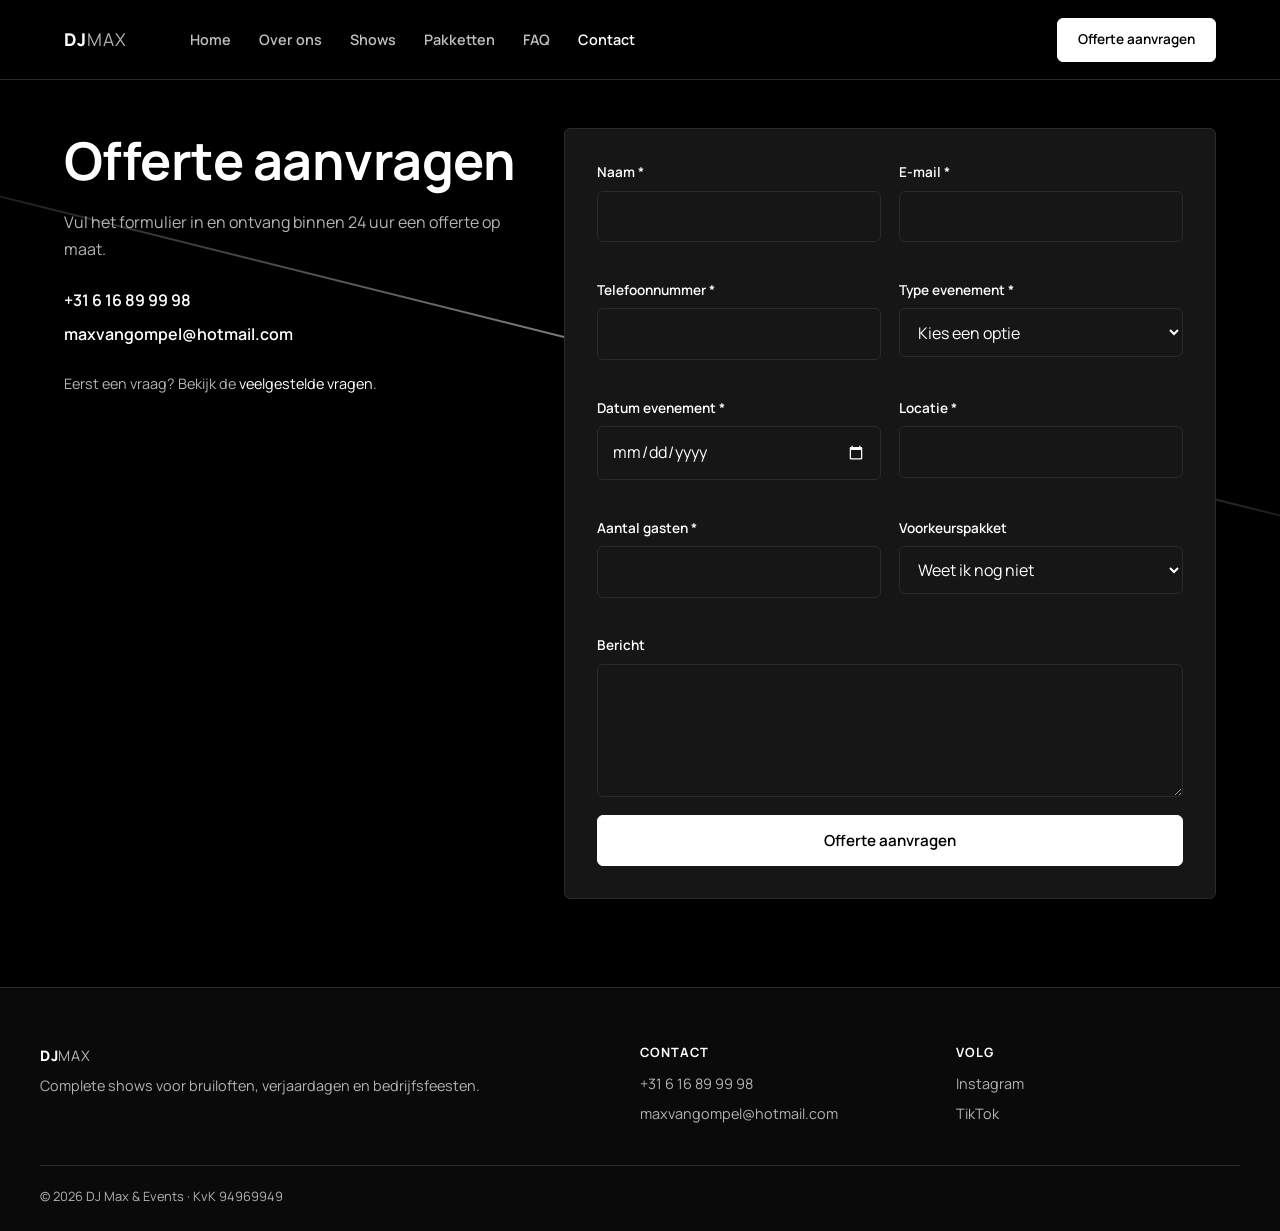
==== contact.html @ 589dbae0 "Concept Tom" ====
<!DOCTYPE html>
<html lang="nl">
<head>
<meta charset="UTF-8">
<meta name="viewport" content="width=device-width, initial-scale=1.0">
<title>Offerte aanvragen | DJ Max</title>
<meta name="description" content="Vraag vrijblijvend een offerte aan bij DJ Max. U ontvangt binnen 24 uur een reactie.">
<link rel="preconnect" href="https://fonts.googleapis.com">
<link rel="preconnect" href="https://fonts.gstatic.com" crossorigin>
<link href="https://fonts.googleapis.com/css2?family=Manrope:wght@400;600;700;800&display=swap" rel="stylesheet">
<link rel="stylesheet" href="style.css">
</head>
<body class="subpage">

<a class="skip-link" href="#main">Ga naar inhoud</a>

<header class="site-header" id="site-header">
  <nav class="navbar" aria-label="Hoofdnavigatie">
    <a href="index.html" class="logo">DJ<span>MAX</span></a>
    <ul class="nav-links" id="nav-links">
      <li><a href="index.html">Home</a></li>
      <li><a href="over-ons.html">Over ons</a></li>
      <li><a href="shows.html">Shows</a></li>
      <li><a href="pakketten.html">Pakketten</a></li>
      <li><a href="faq.html">FAQ</a></li>
      <li><a href="contact.html" aria-current="page">Contact</a></li>
    </ul>
    <a href="contact.html" class="btn btn-primary nav-cta">Offerte aanvragen</a>
    <button class="nav-toggle" id="nav-toggle" aria-label="Menu openen" aria-expanded="false" aria-controls="nav-links">
      <span></span><span></span><span></span>
    </button>
  </nav>
</header>

<main id="main">

  <section class="section page-head">
    <span class="light-beam light-beam--5" aria-hidden="true"></span>
    <div class="section-inner">
      <div class="contact-grid">
        <div class="contact-info">
          <h1>Offerte aanvragen</h1>
          <p>Vul het formulier in en ontvang binnen 24 uur een offerte op maat.</p>
          <ul class="contact-details">
            <li><a href="tel:+31616899998">+31 6 16 89 99 98</a></li>
            <li><a href="mailto:maxvangompel@hotmail.com">maxvangompel@hotmail.com</a></li>
          </ul>
          <p class="contact-faq">Eerst een vraag? Bekijk de <a href="faq.html">veelgestelde vragen</a>.</p>
        </div>

        <form class="contact-form" id="quote-form" novalidate>
          <input type="hidden" name="access_key" value="17d68966-aa03-43e6-9a31-572c03545fe9">
          <input type="hidden" name="subject" value="Nieuwe offerteaanvraag via de website">
          <input type="hidden" name="from_name" value="DJ Max website">
          <input type="checkbox" name="botcheck" class="botcheck-field" tabindex="-1" autocomplete="off">

          <div class="form-row">
            <div class="form-field">
              <label for="qf-name">Naam *</label>
              <input type="text" id="qf-name" name="name" required autocomplete="name">
              <span class="form-error" data-error-for="qf-name"></span>
            </div>
            <div class="form-field">
              <label for="qf-email">E-mail *</label>
              <input type="email" id="qf-email" name="email" required autocomplete="email">
              <span class="form-error" data-error-for="qf-email"></span>
            </div>
          </div>

          <div class="form-row">
            <div class="form-field">
              <label for="qf-phone">Telefoonnummer *</label>
              <input type="tel" id="qf-phone" name="phone" required autocomplete="tel">
              <span class="form-error" data-error-for="qf-phone"></span>
            </div>
            <div class="form-field">
              <label for="qf-event-type">Type evenement *</label>
              <select id="qf-event-type" name="eventType" required>
                <option value="" disabled selected>Kies een optie</option>
                <option value="bruiloft">Bruiloft</option>
                <option value="verjaardag">Verjaardag / privéfeest</option>
                <option value="bedrijfsevenement">Bedrijfsevenement</option>
                <option value="anders">Anders</option>
              </select>
              <span class="form-error" data-error-for="qf-event-type"></span>
            </div>
          </div>

          <div class="form-row">
            <div class="form-field">
              <label for="qf-date">Datum evenement *</label>
              <input type="date" id="qf-date" name="date" required>
              <span class="form-error" data-error-for="qf-date"></span>
            </div>
            <div class="form-field">
              <label for="qf-location">Locatie *</label>
              <input type="text" id="qf-location" name="location" required>
              <span class="form-error" data-error-for="qf-location"></span>
            </div>
          </div>

          <div class="form-row">
            <div class="form-field">
              <label for="qf-guests">Aantal gasten *</label>
              <input type="number" id="qf-guests" name="guests" min="1" required>
              <span class="form-error" data-error-for="qf-guests"></span>
            </div>
            <div class="form-field">
              <label for="qf-package">Voorkeurspakket</label>
              <select id="qf-package" name="package">
                <option value="weet-ik-nog-niet" selected>Weet ik nog niet</option>
                <option value="basis">Basis</option>
                <option value="standaard">Standaard</option>
                <option value="premium">Premium</option>
              </select>
            </div>
          </div>

          <div class="form-field">
            <label for="qf-message">Bericht</label>
            <textarea id="qf-message" name="message" rows="4"></textarea>
          </div>

          <button type="submit" class="btn btn-primary btn-block" id="quote-submit">Offerte aanvragen</button>

          <p class="form-confirmation" id="form-confirmation" role="status" hidden>
            Bedankt voor uw aanvraag! We nemen binnen 24 uur contact met u op.
          </p>
          <p class="form-confirmation form-confirmation--error" id="form-error-message" role="status" hidden>
            Er ging iets mis bij het verzenden. Probeer het opnieuw of mail rechtstreeks naar
            <a href="mailto:maxvangompel@hotmail.com">maxvangompel@hotmail.com</a>.
          </p>
        </form>
      </div>
    </div>
  </section>

</main>

<footer class="site-footer">
  <div class="footer-inner">
    <div class="footer-col">
      <p class="logo">DJ<span>MAX</span></p>
      <p>Complete shows voor bruiloften, verjaardagen en bedrijfsfeesten.</p>
    </div>
    <div class="footer-col">
      <h4>Contact</h4>
      <p><a href="tel:+31616899998">+31 6 16 89 99 98</a></p>
      <p><a href="mailto:maxvangompel@hotmail.com">maxvangompel@hotmail.com</a></p>
    </div>
    <div class="footer-col">
      <h4>Volg</h4>
      <p><a href="https://www.instagram.com/maxvangompel/" target="_blank" rel="noopener">Instagram</a></p>
      <p><a href="https://www.tiktok.com/@maxvgompel" target="_blank" rel="noopener">TikTok</a></p>
    </div>
  </div>
  <div class="footer-bottom">
    <p>&copy; 2026 DJ Max &amp; Events &middot; KvK 94969949</p>
  </div>
</footer>

<script src="script.js" defer></script>
</body>
</html>
---- style.css ----
:root {
  --black: #000000;
  --black-soft: #0a0a0a;
  --gray-card: #161616;
  --gray-border: #2a2a2a;
  --gray-text: #b3b3b3;
  --white: #ffffff;
  --radius: 6px;
  --max-width: 1200px;
  --font: "Manrope", system-ui, -apple-system, "Segoe UI", Roboto, sans-serif;
  --ease: cubic-bezier(0.4, 0, 0.2, 1);
}

* { box-sizing: border-box; margin: 0; padding: 0; }

html { scroll-behavior: smooth; scroll-padding-top: 5rem; }

body {
  font-family: var(--font);
  background: var(--black);
  color: var(--white);
  line-height: 1.7;
  -webkit-font-smoothing: antialiased;
}

a { color: inherit; text-decoration: none; }
ul, ol { list-style: none; }
img { max-width: 100%; display: block; }

h1, h2, h3, h4 { font-weight: 700; line-height: 1.25; letter-spacing: -0.01em; }
h1 { font-size: clamp(2rem, 4.5vw, 3.25rem); margin-bottom: 1rem; }
h2 { font-size: clamp(1.6rem, 3vw, 2.25rem); margin-bottom: 0.75rem; }
h3 { font-size: 1.15rem; font-weight: 600; margin-bottom: 0.5rem; }
p { color: var(--gray-text); }

.skip-link {
  position: absolute; left: -9999px; top: 0;
  background: var(--white); color: var(--black);
  padding: 0.75rem 1.25rem; z-index: 1000;
}
.skip-link:focus { left: 1rem; top: 1rem; }

.eyebrow {
  text-transform: uppercase;
  letter-spacing: 0.15em;
  font-size: 0.75rem;
  font-weight: 600;
  color: var(--white);
  margin-bottom: 0.75rem;
}

.center { text-align: center; }
.center.section-lead { margin-left: auto; margin-right: auto; }

/* Buttons */
.btn {
  display: inline-block;
  padding: 0.9rem 1.75rem;
  border-radius: var(--radius);
  font-size: 0.95rem;
  font-weight: 600;
  cursor: pointer;
  border: 1px solid var(--white);
  transition: background 0.2s var(--ease), color 0.2s var(--ease), opacity 0.2s var(--ease);
  text-align: center;
  font-family: inherit;
}
.btn-primary { background: var(--white); color: var(--black); }
.btn-primary:hover { opacity: 0.85; }
.btn-outline { background: transparent; color: var(--white); }
.btn-outline:hover { background: var(--white); color: var(--black); }
.btn-block { display: block; width: 100%; }
.btn[disabled] { opacity: 0.6; cursor: not-allowed; }

.link-arrow { font-size: 0.9rem; font-weight: 600; color: var(--white); }
.link-arrow:hover { text-decoration: underline; }

/* Header / Nav */
.site-header {
  position: fixed; top: 0; left: 0; right: 0; z-index: 200;
  background: transparent;
  border-bottom: 1px solid transparent;
  transition: background 0.3s var(--ease), border-color 0.3s var(--ease);
}
.site-header.scrolled {
  background: rgba(0, 0, 0, 0.94);
  border-bottom-color: var(--gray-border);
}

.navbar {
  max-width: var(--max-width);
  margin: 0 auto;
  display: flex;
  align-items: center;
  justify-content: space-between;
  padding: 1.1rem 1.5rem;
  gap: 1rem;
}

.logo { font-weight: 800; font-size: 1.1rem; letter-spacing: 0.05em; color: var(--white); }
.logo span { font-weight: 400; opacity: 0.7; }

.nav-links { display: flex; gap: 1.75rem; flex: 1; justify-content: flex-start; margin-left: 3rem; }
.nav-links a { font-size: 0.9rem; font-weight: 600; opacity: 0.75; }
.nav-links a:hover,
.nav-links a[aria-current="page"] { opacity: 1; }

.nav-cta { padding: 0.6rem 1.25rem; font-size: 0.85rem; white-space: nowrap; }

.nav-toggle {
  display: none;
  flex-direction: column;
  gap: 5px;
  background: none;
  border: none;
  cursor: pointer;
  padding: 0.5rem;
  position: relative;
  z-index: 2;
}
.nav-toggle span { width: 22px; height: 2px; background: var(--white); }

/* Diagonale lichtstrepen door het scherm (alleen opacity-animatie: soepel bij scrollen) */
.light-beam {
  position: absolute;
  left: -15%;
  width: 130%;
  height: 3px;
  z-index: -1;
  background: linear-gradient(90deg, transparent 0%, rgba(255, 255, 255, 0.55) 50%, transparent 100%);
  pointer-events: none;
  animation-name: beam-flicker;
  animation-timing-function: ease-in-out;
  animation-iteration-count: infinite;
}
.light-beam--1 { top: 30%; transform: rotate(4deg);  height: 1px; animation-duration: 16s; animation-delay: 0s; }
.light-beam--2 { top: 58%; transform: rotate(-16deg); height: 3px; animation-duration: 21s; animation-delay: -3.5s; }
.light-beam--3 { top: 27%; transform: rotate(9deg);  height: 2px; animation-duration: 14s; animation-delay: -6.2s; }
.light-beam--4 { top: 70%; transform: rotate(-6deg);  height: 4px; animation-duration: 24s; animation-delay: -0.8s; }
.light-beam--5 { top: 36%; transform: rotate(14deg); height: 2px; animation-duration: 13s; animation-delay: -10s; }
.light-beam--6 { top: 74%; transform: rotate(15deg);  height: 2px; animation-duration: 18s; animation-delay: -2.2s; }
.light-beam--7 { top: 78%; transform: rotate(5deg);   height: 3px; animation-duration: 12s; animation-delay: -5.8s; }
@keyframes beam-flicker {
  0%   { opacity: 0.5; }
  15%  { opacity: 1; }
  30%  { opacity: 0.55; }
  45%  { opacity: 0.9; }
  60%  { opacity: 0.5; }
  75%  { opacity: 1; }
  90%  { opacity: 0.6; }
  100% { opacity: 0.5; }
}

/* Hero */
.hero {
  position: relative;
  min-height: 100svh;
  display: flex;
  align-items: flex-end;
  padding: 7rem 0 4rem;
  overflow: hidden;
  background: #0a0a0a;
}
.hero-media {
  position: absolute;
  inset: 0;
  width: 100%;
  height: 100%;
  object-fit: cover;
}
.hero-overlay {
  position: absolute;
  inset: 0;
  background: linear-gradient(180deg, rgba(0,0,0,0.35) 0%, rgba(0,0,0,0.55) 55%, #000 100%);
}
.hero-content {
  position: relative;
  max-width: var(--max-width);
  margin: 0 auto;
  padding: 0 1.5rem;
  width: 100%;
}
.hero h1 { max-width: 720px; }
.hero-sub { max-width: 520px; font-size: 1.1rem; color: #ddd; margin-bottom: 2rem; }
.hero-actions { display: flex; gap: 1rem; flex-wrap: wrap; }

/* Sections */
.section { position: relative; padding: 5.5rem 0; }
main { overflow-x: hidden; overflow-x: clip; }
.section-tight { padding: 3.5rem 0; }
.section-alt { background: var(--black-soft); isolation: isolate; }
.section-inner { position: relative; max-width: var(--max-width); margin: 0 auto; padding: 0 1.5rem; }
.section-inner--narrow { max-width: 800px; }
.section-lead { max-width: 600px; margin-bottom: 2.5rem; }
.page-head { padding-top: 8rem; }

/* Reviews */
.reviews-marquee {
  margin-top: 2rem;
  overflow: hidden;
  -webkit-mask-image: linear-gradient(90deg, transparent, #000 6%, #000 94%, transparent);
  mask-image: linear-gradient(90deg, transparent, #000 6%, #000 94%, transparent);
}
.review-track {
  display: flex;
  width: max-content;
  gap: 1.25rem;
  animation: marquee 80s linear infinite;
}
@keyframes marquee {
  from { transform: translate3d(0, 0, 0); }
  to { transform: translate3d(-50%, 0, 0); }
}
.review-card {
  flex: 0 0 320px;
  background: var(--gray-card);
  border: 1px solid var(--gray-border);
  border-radius: var(--radius);
  padding: 1.5rem;
  display: flex;
  flex-direction: column;
}
.review-stars { font-size: 0.85rem; letter-spacing: 0.15em; margin-bottom: 0.6rem; }
.review-card p { font-size: 0.93rem; color: var(--white); margin-bottom: 1rem; }
.review-card footer { margin-top: auto; font-size: 0.82rem; color: var(--gray-text); }
.reviews-link { margin-top: 1.75rem; }

@media (prefers-reduced-motion: reduce) {
  .review-track { animation: none; }
  .reviews-marquee { overflow-x: auto; -webkit-mask-image: none; mask-image: none; padding: 0 1.5rem; }
  .light-beam { animation: none; }
  html { scroll-behavior: auto; }
}

/* Packages */
.packages {
  display: grid;
  grid-template-columns: repeat(auto-fit, minmax(260px, 1fr));
  gap: 1.5rem;
}
.package-card {
  position: relative;
  background: var(--black);
  border: 1px solid var(--gray-border);
  border-radius: var(--radius);
  padding: 2rem 1.75rem;
  display: flex;
  flex-direction: column;
}
.package-featured { border-color: var(--white); background: var(--gray-card); }
.package-badge {
  position: absolute; top: -0.8rem; left: 1.75rem;
  background: var(--white); color: var(--black);
  font-size: 0.7rem; font-weight: 700; text-transform: uppercase; letter-spacing: 0.08em;
  padding: 0.3rem 0.7rem; border-radius: 3px;
}
.package-card h3 { margin-bottom: 0.1rem; }
.package-guests { font-size: 0.85rem; margin-bottom: 1rem; }
.package-price { font-size: 1.6rem; font-weight: 800; color: var(--white); margin-bottom: 1.25rem; }
.package-features { margin-bottom: 1.75rem; flex: 1; }
.package-features li {
  padding: 0.4rem 0;
  border-bottom: 1px solid var(--gray-border);
  font-size: 0.9rem;
  color: var(--gray-text);
}
.package-features li:last-child { border-bottom: none; }
.packages-note { margin-top: 2rem; text-align: center; font-size: 0.85rem; }

/* Instagram */
.ig-panel {
  max-width: 980px;
  margin: 0 auto;
  display: grid;
  grid-template-columns: 1fr 1.15fr;
  gap: 2.5rem;
  align-items: center;
  padding: 2.5rem;
  background: linear-gradient(180deg, #181818 0%, #0e0e0e 100%);
  border: 1px solid var(--gray-border);
  border-radius: 16px;
  box-shadow: 0 30px 60px rgba(0, 0, 0, 0.6);
}
.ig-profile { display: flex; align-items: center; gap: 0.9rem; margin-bottom: 1.5rem; }
.ig-avatar {
  width: 56px; height: 56px; border-radius: 50%; object-fit: cover; flex-shrink: 0;
  padding: 2px;
  background: linear-gradient(45deg, #f9ce34, #ee2a7b, #6228d7);
  border: 2px solid #181818;
  box-sizing: content-box;
}
.ig-handle { color: var(--white); font-weight: 700; line-height: 1.3; }
.ig-bio { font-size: 0.85rem; line-height: 1.4; }
.ig-intro h2 { font-size: clamp(1.5rem, 2.6vw, 2rem); }
.ig-intro > p { margin-bottom: 1.75rem; }
.ig-follow { display: inline-flex; align-items: center; gap: 0.6rem; }
.ig-follow svg {
  width: 20px; height: 20px;
  fill: none; stroke: currentColor; stroke-width: 1.8; stroke-linecap: round; stroke-linejoin: round;
}
.ig-grid { display: grid; grid-template-columns: repeat(3, 1fr); gap: 6px; }
.ig-grid a { display: block; border-radius: 6px; overflow: hidden; }
.ig-grid img { width: 100%; aspect-ratio: 1; object-fit: cover; }

@media (max-width: 768px) {
  .ig-panel { grid-template-columns: 1fr; padding: 1.75rem 1.25rem; gap: 1.75rem; }
}

/* CTA */
.cta-band { padding-top: 3rem; }
.cta-band .section-lead { margin-bottom: 1.75rem; }

/* Shows: intro met sfeervideo */
.show-feature {
  display: grid;
  grid-template-columns: 1.2fr 0.8fr;
  gap: 3.5rem;
  align-items: center;
}
.show-feature-text h1 { max-width: 560px; }
.show-feature-text > p:not(.eyebrow) { max-width: 520px; margin-bottom: 2rem; }
.show-video {
  position: relative;
  display: block;
  width: 100%;
  max-width: 360px;
  justify-self: center;
  aspect-ratio: 9 / 16;
  padding: 0;
  border: 1px solid var(--gray-border);
  border-radius: 16px;
  overflow: hidden;
  background: #111;
  cursor: pointer;
  box-shadow: 0 30px 60px rgba(0, 0, 0, 0.6);
}
.show-video img,
.show-video video { width: 100%; height: 100%; object-fit: cover; }
.show-video::after {
  content: "";
  position: absolute; inset: 0;
  background: linear-gradient(180deg, transparent 55%, rgba(0, 0, 0, 0.7) 100%);
  pointer-events: none;
}
.show-video.is-playing::after,
.show-video.is-playing .show-video-play,
.show-video.is-playing .show-video-label { display: none; }
.show-video-play {
  position: absolute; top: 50%; left: 50%; transform: translate(-50%, -50%);
  width: 72px; height: 72px; border-radius: 50%;
  display: flex; align-items: center; justify-content: center;
  background: var(--white);
  z-index: 1;
}
.show-video-play svg { width: 30px; height: 30px; fill: var(--black); margin-left: 4px; }
.show-video-label {
  position: absolute; left: 1.25rem; bottom: 1.1rem; z-index: 1;
  font-size: 0.85rem; font-weight: 600; color: var(--white);
}

/* Shows: polaroids */
.polaroid {
  display: block;
  margin: 0;
  background: #f3f1ea;
  padding: 12px 12px 0;
  border: none;
  border-radius: 3px;
  box-shadow: 0 20px 40px rgba(0, 0, 0, 0.55);
}
.polaroid img { width: 100%; aspect-ratio: 1; object-fit: cover; border-radius: 1px; }
.polaroid figcaption,
.polaroid-caption {
  display: block;
  padding: 0.7rem 0.25rem 0.9rem;
  font-family: "Caveat", "Segoe Print", cursive;
  font-size: 1.45rem;
  font-weight: 600;
  line-height: 1.1;
  color: #2a2a2a;
  text-align: center;
}
.polaroid--left { transform: rotate(-3deg); }
.polaroid--right { transform: rotate(2.5deg); }

/* Shows: gelegenheden */
.occasion-row {
  display: grid;
  grid-template-columns: 0.8fr 1.2fr;
  gap: 4.5rem;
  align-items: center;
  max-width: 980px;
  margin: 0 auto 5rem;
}
.occasion-row:last-child { margin-bottom: 0; }
.occasion-row--flip { grid-template-columns: 1.2fr 0.8fr; }
.occasion-row--flip .polaroid { order: 2; }
.occasion-row .polaroid { max-width: 360px; width: 100%; justify-self: center; }
.occasion-row-body h2 { margin-bottom: 0.4rem; }
.occasion-row-body > p { margin-bottom: 1.75rem; }

.big-quote { margin: 0 0 1.5rem; }
.big-quote-stars { display: block; font-size: 0.85rem; letter-spacing: 0.15em; margin-bottom: 0.5rem; }
.big-quote p {
  font-size: clamp(1.05rem, 1.7vw, 1.2rem);
  font-weight: 600;
  line-height: 1.5;
  color: var(--white);
  margin-bottom: 0.6rem;
}
.big-quote footer { font-size: 0.9rem; color: var(--gray-text); }
.big-quote footer::before { content: "\2014  "; }

/* Shows: polaroidmuur */
.polaroid-wall {
  display: grid;
  grid-template-columns: repeat(3, 1fr);
  gap: 3rem 2.5rem;
  max-width: 900px;
  margin: 3rem auto 0;
}
.polaroid-wall .gallery-item.polaroid { cursor: zoom-in; overflow: visible; background: #f3f1ea; padding: 12px 12px 0; border-radius: 3px; }
.polaroid-wall + .reviews-link { margin-top: 3.5rem; }
.polaroid-wall .polaroid img { height: auto; }
.polaroid-wall .gallery-item.polaroid { align-self: start; }
.polaroid-wall .polaroid:nth-child(1) { transform: rotate(-3deg); }
.polaroid-wall .polaroid:nth-child(2) { transform: rotate(2deg) translateY(1rem); }
.polaroid-wall .polaroid:nth-child(3) { transform: rotate(-1.5deg); }
.polaroid-wall .polaroid:nth-child(4) { transform: rotate(2.5deg); }
.polaroid-wall .polaroid:nth-child(5) { transform: rotate(-2deg) translateY(1rem); }
.polaroid-wall .polaroid:nth-child(6) { transform: rotate(1.5deg); }

@media (max-width: 900px) {
  .occasion-row,
  .occasion-row--flip { grid-template-columns: 1fr; gap: 2.5rem; margin-bottom: 4rem; }
  .occasion-row--flip .polaroid { order: 0; }
  .occasion-row .polaroid { max-width: 300px; }
}
@media (max-width: 768px) {
  .polaroid-wall { grid-template-columns: repeat(2, 1fr); gap: 2rem 1.25rem; }
  .polaroid figcaption, .polaroid-caption { font-size: 1.2rem; }
}

/* Gallery */
.gallery {
  display: grid;
  grid-template-columns: repeat(3, 1fr);
  gap: 0.75rem;
  margin-top: 2rem;
}
.gallery-item {
  position: relative;
  border: none;
  padding: 0;
  background: var(--gray-card);
  border-radius: var(--radius);
  overflow: hidden;
  cursor: zoom-in;
}
.gallery-item img { width: 100%; height: 100%; aspect-ratio: 1; object-fit: cover; }
.gallery--mosaic .gallery-item--big { grid-column: span 2; grid-row: span 2; }

/* Lightbox */
.lightbox {
  position: fixed; inset: 0; z-index: 999;
  background: rgba(0, 0, 0, 0.95);
  display: flex; flex-direction: column; align-items: center; justify-content: center;
  gap: 1rem; padding: 2rem;
}
.lightbox[hidden] { display: none; }
.lightbox-media { max-width: 92vw; max-height: 80vh; display: flex; }
.lightbox-media img,
.lightbox-media video { max-width: 92vw; max-height: 80vh; object-fit: contain; border-radius: var(--radius); }
.lightbox-caption { color: var(--white); font-size: 0.9rem; }
.lightbox-close {
  position: absolute; top: 1.5rem; right: 1.5rem;
  background: none; border: 1px solid var(--white); color: var(--white);
  width: 40px; height: 40px; border-radius: 50%; font-size: 1.25rem; cursor: pointer;
}

/* Pakketten-pagina */
.package-photo {
  width: calc(100% + 3.5rem);
  max-width: none;
  margin: -2rem -1.75rem 1.5rem;
  aspect-ratio: 8 / 5;
  object-fit: cover;
  border-radius: var(--radius) var(--radius) 0 0;
}
.package-desc { font-size: 0.9rem; margin-bottom: 0.25rem; }
.package-info { display: grid; grid-template-columns: 1fr 1fr; gap: 3rem; }
.package-info h2 { font-size: 1.5rem; }
.package-info p { margin-bottom: 1rem; }
.package-info-faq { margin-top: 1rem; font-size: 0.9rem; }
.package-info-faq a { color: var(--white); text-decoration: underline; }

/* Prijsoverzicht op home */
.package-panel {
  max-width: 980px;
  margin: 0 auto;
  padding: 3.5rem 2.5rem 3rem;
  background: linear-gradient(180deg, #181818 0%, #0e0e0e 100%);
  border: 1px solid var(--gray-border);
  border-radius: 16px;
  box-shadow: 0 30px 60px rgba(0, 0, 0, 0.6);
}
.package-panel .price-strip a.is-featured { background: #222; }
.package-panel .price-strip { margin-bottom: 1.75rem; }
.panel-usp {
  display: flex;
  flex-wrap: wrap;
  justify-content: center;
  gap: 0.75rem 2rem;
  margin-bottom: 2rem;
  font-size: 0.9rem;
  color: var(--gray-text);
}
.panel-usp li { display: flex; align-items: center; gap: 0.5rem; }
.panel-usp svg {
  width: 18px; height: 18px; flex-shrink: 0;
  fill: none; stroke: var(--white); stroke-width: 1.6; stroke-linecap: round; stroke-linejoin: round;
}

/* Home: compactere opbouw */
.home .hero { padding-bottom: 3rem; }
.home .section { padding: 3rem 0; }
.home .section-tight { padding: 2.5rem 0; }
.home .section-lead { margin-bottom: 1.75rem; }
.home .reviews-marquee { margin-top: 1.5rem; }
.home .reviews-link { margin-top: 1.25rem; }
.home .package-panel { padding: 2.75rem 2.5rem 2.5rem; }
.home .cta-band { padding-top: 2rem; }
@media (max-width: 768px) {
  .home .package-panel { padding: 2.25rem 1.25rem 2rem; }
}
@media (max-width: 768px) {
  .package-panel { padding: 2.5rem 1.25rem 2rem; }
}
.price-strip {
  display: grid;
  grid-template-columns: repeat(3, 1fr);
  gap: 1rem;
  max-width: 820px;
  margin: 0 auto 2rem;
}
.price-strip a {
  background: var(--black);
  display: flex;
  flex-direction: column;
  align-items: center;
  padding: 1.5rem 1rem;
  border: 1px solid var(--gray-border);
  border-radius: var(--radius);
  text-align: center;
}
.price-strip a.is-featured { border-color: var(--white); background: var(--gray-card); }
.price-strip span { font-size: 0.85rem; font-weight: 600; text-transform: uppercase; letter-spacing: 0.1em; color: var(--gray-text); }
.price-strip strong { font-size: 1.5rem; font-weight: 800; margin: 0.25rem 0; }
.price-strip small { font-size: 0.85rem; color: var(--gray-text); }

@media (max-width: 768px) {
  .price-strip { grid-template-columns: 1fr; }
  .package-info { grid-template-columns: 1fr; gap: 2rem; }
}

/* Over ons */
.about-grid { display: grid; grid-template-columns: 1fr 1.1fr; gap: 3.5rem; align-items: center; }
.about-photo { width: 100%; aspect-ratio: 4 / 5; object-fit: cover; border-radius: var(--radius); }
.about-lead { font-size: 1.15rem; color: var(--white); margin-bottom: 1.25rem; }
.about-text > p:not(.about-lead) { margin-bottom: 1rem; }
.about-text .hero-actions { margin-top: 2rem; }

.steps {
  display: grid;
  grid-template-columns: repeat(auto-fit, minmax(210px, 1fr));
  gap: 2rem;
  margin-top: 2.5rem;
}
.steps li { border-top: 1px solid var(--gray-border); padding-top: 1.25rem; }
.step-number { display: block; font-size: 0.8rem; font-weight: 700; opacity: 0.6; margin-bottom: 0.6rem; }

.about-quote p { font-size: clamp(1.2rem, 2.4vw, 1.6rem); font-weight: 600; color: var(--white); line-height: 1.45; margin-bottom: 1rem; }
.about-quote footer { font-size: 0.9rem; color: var(--gray-text); }

@media (max-width: 900px) {
  .about-grid { grid-template-columns: 1fr; gap: 2rem; }
  .about-photo { aspect-ratio: 4 / 3; }
}

/* FAQ */
.faq-group { font-size: 1.1rem; margin: 2.5rem 0 0.25rem; color: var(--gray-text); text-transform: uppercase; letter-spacing: 0.1em; }
.accordion { border-top: 1px solid var(--gray-border); }
.accordion-item { border-bottom: 1px solid var(--gray-border); }
.accordion-item summary {
  list-style: none;
  cursor: pointer;
  padding: 1.1rem 2rem 1.1rem 0;
  font-weight: 600;
  position: relative;
}
.accordion-item summary::-webkit-details-marker { display: none; }
.accordion-item summary::after {
  content: "+";
  position: absolute; right: 0; top: 50%; transform: translateY(-50%);
  font-size: 1.4rem; font-weight: 400; line-height: 1;
}
.accordion-item[open] summary::after { content: "\2212"; }
.accordion-item p { padding-bottom: 1.25rem; }

.faq-contact {
  margin-top: 3.5rem;
  padding: 2rem;
  background: var(--gray-card);
  border: 1px solid var(--gray-border);
  border-radius: var(--radius);
  text-align: center;
}
.faq-contact p { margin-bottom: 1.5rem; }
.faq-contact .hero-actions { justify-content: center; }

/* Contact */
.contact-grid { display: grid; grid-template-columns: 0.9fr 1.3fr; gap: 3rem; }
.contact-details { margin: 1.5rem 0; }
.contact-details li { margin-bottom: 0.4rem; }
.contact-details a { color: var(--white); font-weight: 600; }
.contact-details a:hover,
.contact-faq a:hover { text-decoration: underline; }
.contact-faq { font-size: 0.9rem; }
.contact-faq a { color: var(--white); }

.contact-form {
  background: var(--gray-card);
  border: 1px solid var(--gray-border);
  border-radius: var(--radius);
  padding: 2rem;
  display: flex;
  flex-direction: column;
  gap: 1.1rem;
}
.form-row { display: grid; grid-template-columns: 1fr 1fr; gap: 1.1rem; }
.form-field { display: flex; flex-direction: column; gap: 0.4rem; }
.form-field label { font-size: 0.85rem; font-weight: 600; color: var(--white); }
.form-field input,
.form-field select,
.form-field textarea {
  background: transparent;
  border: 1px solid var(--gray-border);
  border-radius: var(--radius);
  padding: 0.7rem 0.9rem;
  color: var(--white);
  font: inherit;
  color-scheme: dark;
}
.form-field input:focus,
.form-field select:focus,
.form-field textarea:focus { outline: none; border-color: var(--white); }
.form-field select option { background: var(--black); color: var(--white); }
.form-error { font-size: 0.8rem; color: #ff6b6b; min-height: 1em; }
.form-field.invalid input,
.form-field.invalid select,
.form-field.invalid textarea { border-color: #ff6b6b; }

.form-confirmation {
  background: rgba(255, 255, 255, 0.08);
  border: 1px solid var(--white);
  border-radius: var(--radius);
  padding: 1rem;
  font-size: 0.9rem;
  color: var(--white);
  text-align: center;
}
.form-confirmation--error { background: rgba(255, 107, 107, 0.1); border-color: #ff6b6b; }
.form-confirmation--error a { color: #ff6b6b; text-decoration: underline; }

.botcheck-field { position: absolute; left: -9999px; opacity: 0; pointer-events: none; }

/* Footer */
.site-footer {
  background: var(--black-soft);
  border-top: 1px solid var(--gray-border);
  padding: 3.5rem 1.5rem 1.5rem;
}
.footer-inner {
  max-width: var(--max-width);
  margin: 0 auto;
  display: grid;
  grid-template-columns: 2fr 1fr 1fr;
  gap: 2rem;
  padding-bottom: 2rem;
}
.footer-col h4 { font-size: 0.8rem; text-transform: uppercase; letter-spacing: 0.08em; margin-bottom: 0.75rem; }
.footer-col p { font-size: 0.9rem; margin-bottom: 0.35rem; }
.footer-col a:hover { color: var(--white); }
.footer-bottom {
  max-width: var(--max-width);
  margin: 0 auto;
  border-top: 1px solid var(--gray-border);
  padding-top: 1.25rem;
}
.footer-bottom p { font-size: 0.8rem; }

/* Responsive */
@media (max-width: 900px) {
  .contact-grid { grid-template-columns: 1fr; }
}

@media (max-width: 768px) {
  .nav-links {
    margin-left: 0;
    position: fixed; top: 0; right: 0;
    height: 100vh; width: min(300px, 80vw);
    background: var(--black-soft);
    border-left: 1px solid var(--gray-border);
    flex-direction: column; justify-content: center; align-items: center;
    gap: 2rem;
    transform: translateX(100%);
    transition: transform 0.3s var(--ease);
  }
  .nav-links.open { transform: translateX(0); }
  .nav-links a { font-size: 1.1rem; }
  .nav-cta { display: none; }
  .nav-toggle { display: flex; }

  .section { padding: 4rem 0; }
  .section-tight { padding: 3rem 0; }
  .page-head { padding-top: 6.5rem; }
  .hero { padding-bottom: 3rem; }
  .review-card { flex-basis: 280px; }
  .form-row { grid-template-columns: 1fr; }
  .gallery { grid-template-columns: repeat(2, 1fr); }
  .footer-inner { grid-template-columns: 1fr 1fr; }
  .footer-inner .footer-col:first-child { grid-column: 1 / -1; }
  .ig-follow { padding: 0.5rem 0.9rem; }
}

/* Middelste pakket iets groter en prominenter (alleen naast elkaar) */
@media (min-width: 900px) {
  .packages { align-items: center; padding: 1rem 0; }
  .package-featured {
    transform: scale(1.06);
    z-index: 1;
    box-shadow: 0 24px 60px rgba(0, 0, 0, 0.7), 0 0 0 1px var(--white);
  }
}
@media (min-width: 769px) {
  .price-strip { align-items: center; gap: 1.75rem; }
  .price-strip a.is-featured {
    transform: scale(1.1);
    position: relative;
    z-index: 1;
    padding: 1.75rem 1rem;
    box-shadow: 0 18px 40px rgba(0, 0, 0, 0.6);
  }
  .price-strip a.is-featured strong { font-size: 1.75rem; }
}

/* Laatste Instagram-foto: "+9" */
.ig-more-tile { position: relative; }
.ig-more-overlay {
  position: absolute;
  inset: 0;
  display: flex;
  align-items: center;
  justify-content: center;
  background: rgba(0, 0, 0, 0.62);
  color: var(--white);
  font-size: 2.25rem;
  font-weight: 700;
  letter-spacing: -0.03em;
  line-height: 1;
}

.ig-link { display: block; margin-top: 1.1rem; font-size: 0.9rem; font-weight: 600; color: var(--gray-text); }
.ig-link:hover { color: var(--white); }

/* Shows: mobiel */
@media (max-width: 900px) {
  .show-feature { grid-template-columns: 1fr; gap: 2.5rem; }
  .show-video { max-width: 320px; }
}
@media (max-width: 768px) {
  .gallery--mosaic { grid-template-columns: repeat(2, 1fr); }
}
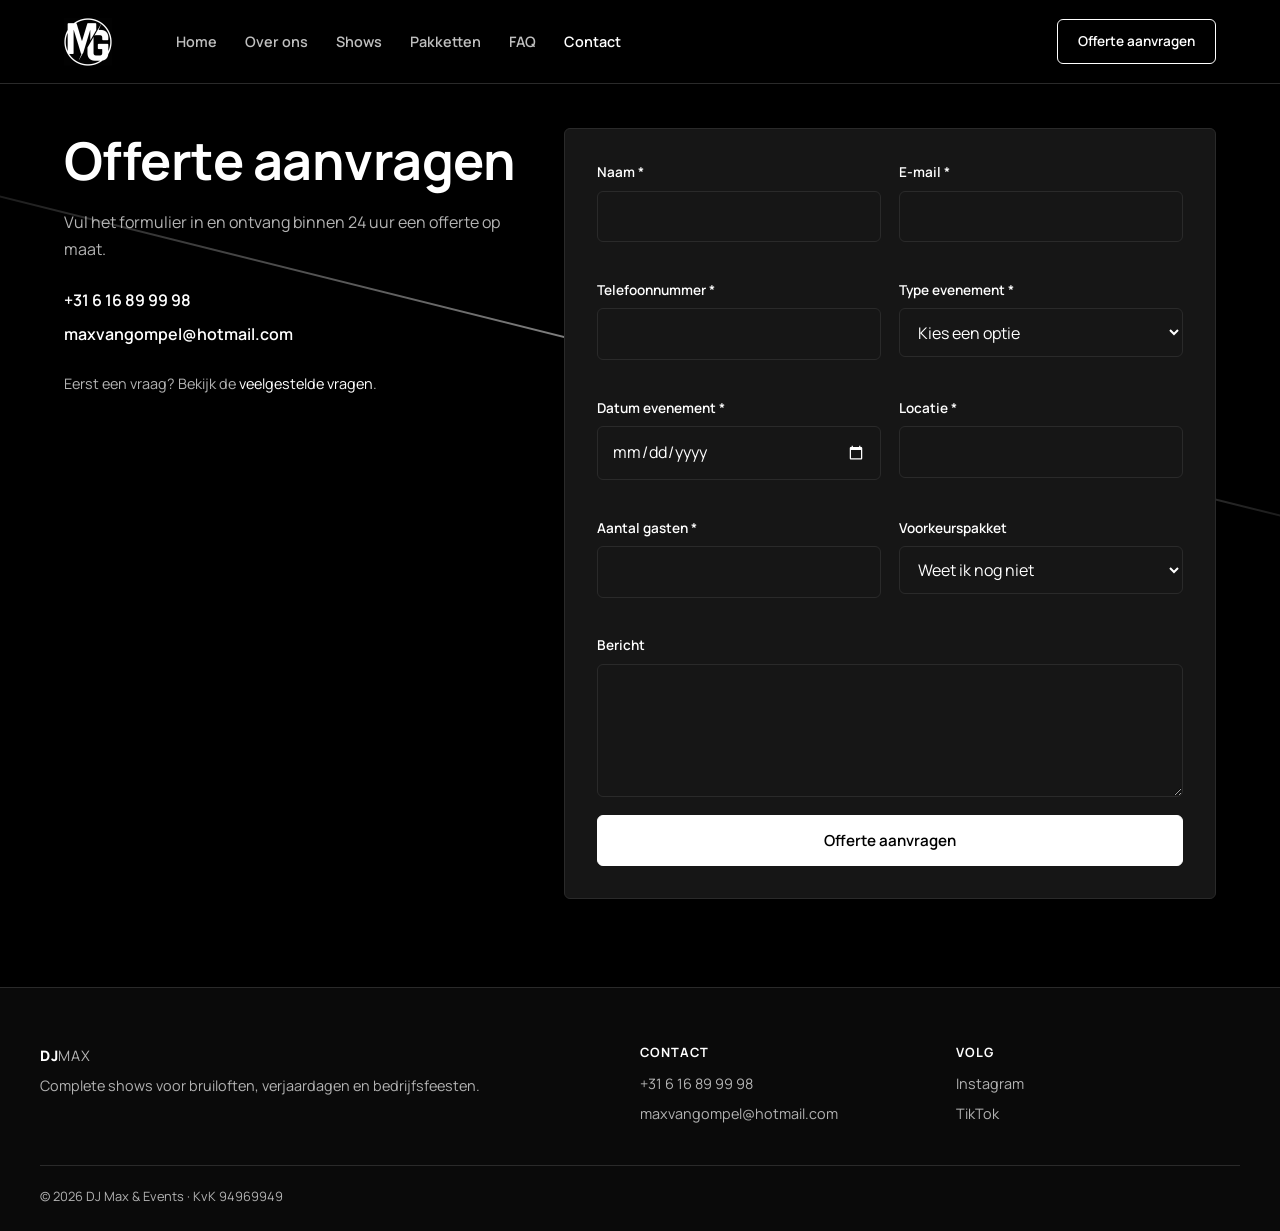
==== commit 7c86ec80: "Logo, favicon, FAQ-containers en oneindige review-slider op mobiel - MG-logo linksboven op alle pagi" ====
--- a/contact.html
+++ b/contact.html
@@ -8,7 +8,9 @@
 <link rel="preconnect" href="https://fonts.googleapis.com">
 <link rel="preconnect" href="https://fonts.gstatic.com" crossorigin>
 <link href="https://fonts.googleapis.com/css2?family=Manrope:wght@400;600;700;800&display=swap" rel="stylesheet">
-<link rel="stylesheet" href="style.css">
+<link rel="icon" type="image/png" href="images/favicon.png">
+<link rel="apple-touch-icon" href="images/apple-touch-icon.png">
+<link rel="stylesheet" href="style.css?v=9">
 </head>
 <body class="subpage">
 
@@ -16,7 +18,7 @@
 
 <header class="site-header" id="site-header">
   <nav class="navbar" aria-label="Hoofdnavigatie">
-    <a href="index.html" class="logo">DJ<span>MAX</span></a>
+    <a href="index.html" class="logo logo--img"><img src="images/logo-mg.png" alt="DJ Max – home" width="48" height="48"></a>
     <ul class="nav-links" id="nav-links">
       <li><a href="index.html">Home</a></li>
       <li><a href="over-ons.html">Over ons</a></li>
@@ -25,7 +27,7 @@
       <li><a href="faq.html">FAQ</a></li>
       <li><a href="contact.html" aria-current="page">Contact</a></li>
     </ul>
-    <a href="contact.html" class="btn btn-primary nav-cta">Offerte aanvragen</a>
+    <a href="contact.html" class="btn btn-outline nav-cta">Offerte aanvragen</a>
     <button class="nav-toggle" id="nav-toggle" aria-label="Menu openen" aria-expanded="false" aria-controls="nav-links">
       <span></span><span></span><span></span>
     </button>
@@ -159,6 +161,6 @@
   </div>
 </footer>
 
-<script src="script.js" defer></script>
+<script src="script.js?v=8" defer></script>
 </body>
 </html>
--- a/style.css
+++ b/style.css
@@ -99,6 +99,8 @@
 
 .logo { font-weight: 800; font-size: 1.1rem; letter-spacing: 0.05em; color: var(--white); }
 .logo span { font-weight: 400; opacity: 0.7; }
+.logo--img { display: flex; align-items: center; flex-shrink: 0; }
+.logo--img img { width: 48px; height: 48px; display: block; }
 
 .nav-links { display: flex; gap: 1.75rem; flex: 1; justify-content: flex-start; margin-left: 3rem; }
 .nav-links a { font-size: 0.9rem; font-weight: 600; opacity: 0.75; }
@@ -336,6 +338,8 @@
 }
 .show-video img,
 .show-video video { width: 100%; height: 100%; object-fit: cover; }
+.show-video.is-playing { background: #000; }
+.show-video.is-playing video { object-fit: contain; }
 .show-video::after {
   content: "";
   position: absolute; inset: 0;
@@ -720,6 +724,7 @@
   .nav-links a { font-size: 1.1rem; }
   .nav-cta { display: none; }
   .nav-toggle { display: flex; }
+  .logo--img img { width: 42px; height: 42px; }
 
   .section { padding: 4rem 0; }
   .section-tight { padding: 3rem 0; }
@@ -781,3 +786,81 @@
 @media (max-width: 768px) {
   .gallery--mosaic { grid-template-columns: repeat(2, 1fr); }
 }
+
+/* FAQ: groepen in containers */
+.faq-panel,
+.faq-contact {
+  margin-top: 1.75rem;
+  padding: 1.75rem 2rem 0.75rem;
+  background: linear-gradient(180deg, #181818 0%, #0e0e0e 100%);
+  border: 1px solid var(--gray-border);
+  border-radius: 16px;
+  box-shadow: 0 24px 50px rgba(0, 0, 0, 0.55);
+}
+.faq-panel .faq-group { margin: 0 0 0.5rem; font-size: 0.9rem; }
+.faq-panel .accordion { border-top: none; }
+.faq-panel .accordion-item:last-child { border-bottom: none; }
+.faq-contact { margin-top: 2.5rem; padding: 2.25rem 2rem; }
+@media (max-width: 768px) {
+  .faq-panel { padding: 1.5rem 1.25rem 0.5rem; }
+  .faq-contact { padding: 2rem 1.25rem; }
+}
+
+/* Reviews op mobiel: zelf vegen in plaats van automatisch schuiven */
+.review-dots { display: none; }
+@media (max-width: 768px) {
+  .reviews-marquee {
+    overflow-x: auto;
+    scroll-snap-type: x mandatory;
+    scroll-padding: 0 1.5rem;
+    -webkit-overflow-scrolling: touch;
+    scrollbar-width: none;
+    -webkit-mask-image: none;
+    mask-image: none;
+  }
+  .reviews-marquee::-webkit-scrollbar { display: none; }
+  .review-track { animation: none; padding: 0 1.5rem; gap: 0.9rem; }
+  .review-card { flex: 0 0 82vw; max-width: 340px; scroll-snap-align: start; }
+  .review-track::after { content: ""; flex: 0 0 0.6rem; }
+
+  .review-dots {
+    display: block;
+    position: relative;
+    width: calc(7 * 18px);
+    height: 10px;
+    margin: 1.25rem auto 0;
+    overflow: hidden;
+  }
+  .review-dots-strip {
+    position: absolute;
+    left: 0;
+    top: 1px;
+    display: flex;
+    transition: transform 0.4s var(--ease);
+  }
+  .review-dots-strip.no-anim,
+  .review-dots-strip.no-anim button::before { transition: none; }
+  .review-dots button {
+    flex: 0 0 18px;
+    height: 8px;
+    padding: 0;
+    border: none;
+    background: none;
+    display: flex;
+    justify-content: center;
+    cursor: pointer;
+  }
+  .review-dots button::before {
+    content: "";
+    width: 8px;
+    height: 8px;
+    border-radius: 4px;
+    background: #555;
+    transform: scale(0);
+    transition: transform 0.4s var(--ease), background 0.4s var(--ease);
+  }
+  .review-dots button.is-active::before { background: var(--white); transform: scale(1.35); }
+  .review-dots button.is-d1::before { transform: scale(1); }
+  .review-dots button.is-d2::before { transform: scale(0.75); }
+  .review-dots button.is-d3::before { transform: scale(0.45); }
+}
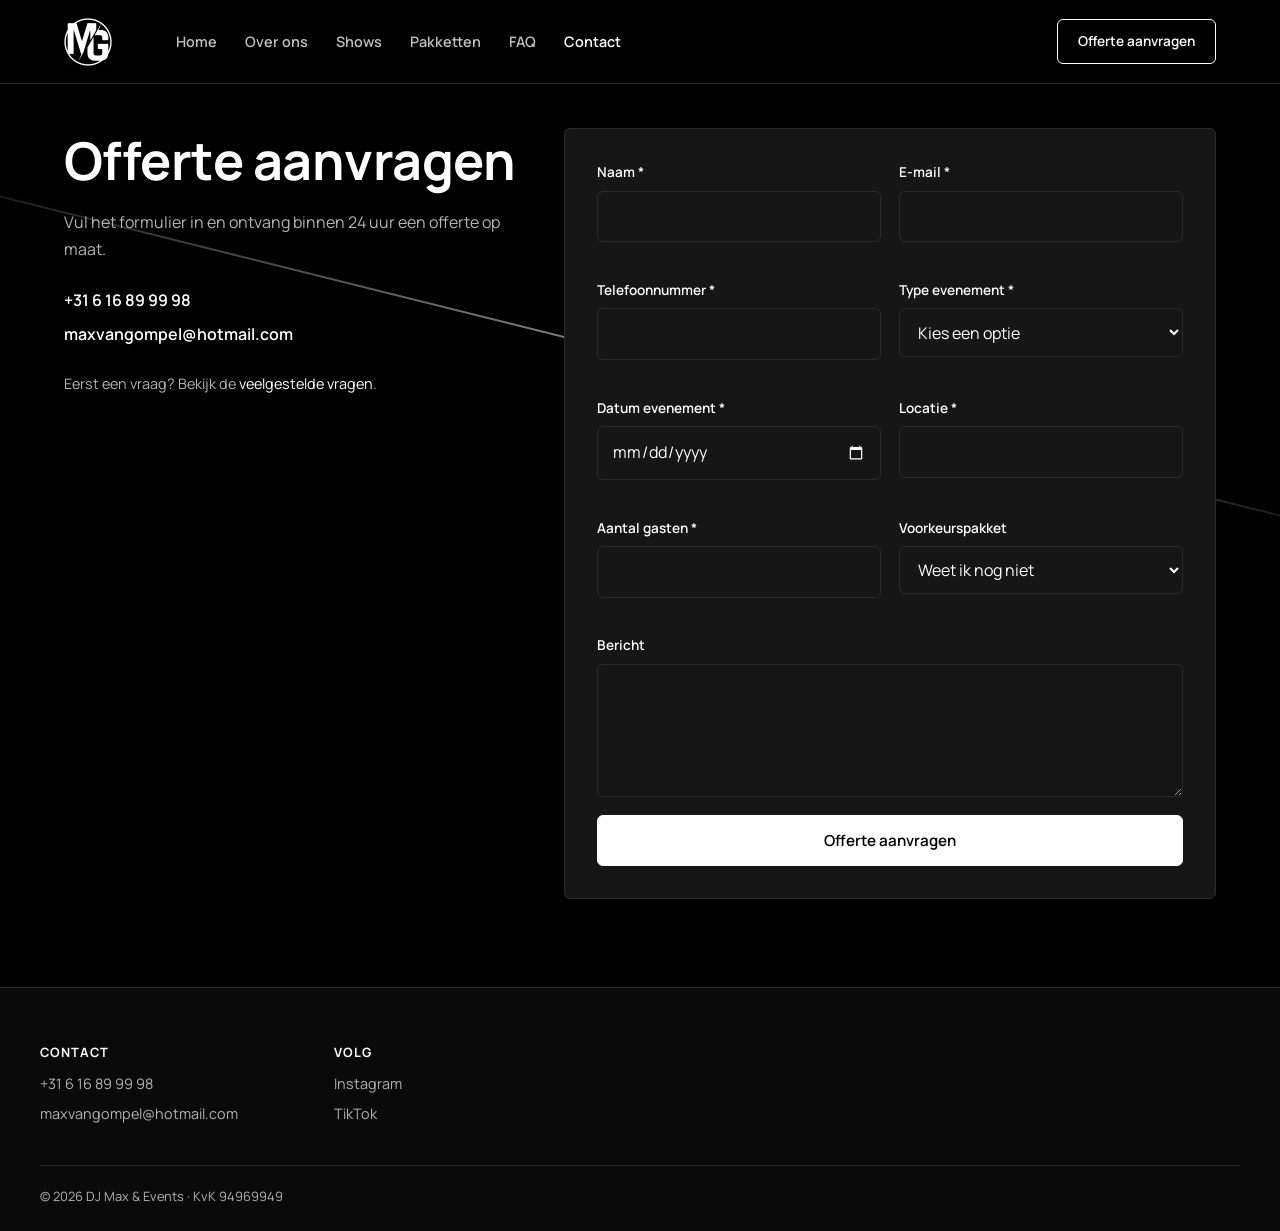
==== commit ae846db8: "Fix" ====
--- a/contact.html
+++ b/contact.html
@@ -10,7 +10,7 @@
 <link href="https://fonts.googleapis.com/css2?family=Manrope:wght@400;600;700;800&display=swap" rel="stylesheet">
 <link rel="icon" type="image/png" href="images/favicon.png">
 <link rel="apple-touch-icon" href="images/apple-touch-icon.png">
-<link rel="stylesheet" href="style.css?v=9">
+<link rel="stylesheet" href="style.css?v=11">
 </head>
 <body class="subpage">
 
@@ -142,10 +142,6 @@
 <footer class="site-footer">
   <div class="footer-inner">
     <div class="footer-col">
-      <p class="logo">DJ<span>MAX</span></p>
-      <p>Complete shows voor bruiloften, verjaardagen en bedrijfsfeesten.</p>
-    </div>
-    <div class="footer-col">
       <h4>Contact</h4>
       <p><a href="tel:+31616899998">+31 6 16 89 99 98</a></p>
       <p><a href="mailto:maxvangompel@hotmail.com">maxvangompel@hotmail.com</a></p>
--- a/style.css
+++ b/style.css
@@ -325,7 +325,7 @@
   position: relative;
   display: block;
   width: 100%;
-  max-width: 360px;
+  max-width: 400px;
   justify-self: center;
   aspect-ratio: 9 / 16;
   padding: 0;
@@ -688,8 +688,9 @@
   max-width: var(--max-width);
   margin: 0 auto;
   display: grid;
-  grid-template-columns: 2fr 1fr 1fr;
-  gap: 2rem;
+  grid-template-columns: auto auto;
+  justify-content: start;
+  gap: 2rem 6rem;
   padding-bottom: 2rem;
 }
 .footer-col h4 { font-size: 0.8rem; text-transform: uppercase; letter-spacing: 0.08em; margin-bottom: 0.75rem; }
@@ -733,8 +734,7 @@
   .review-card { flex-basis: 280px; }
   .form-row { grid-template-columns: 1fr; }
   .gallery { grid-template-columns: repeat(2, 1fr); }
-  .footer-inner { grid-template-columns: 1fr 1fr; }
-  .footer-inner .footer-col:first-child { grid-column: 1 / -1; }
+  .footer-inner { grid-template-columns: 1fr 1fr; column-gap: 1.5rem; }
   .ig-follow { padding: 0.5rem 0.9rem; }
 }
 
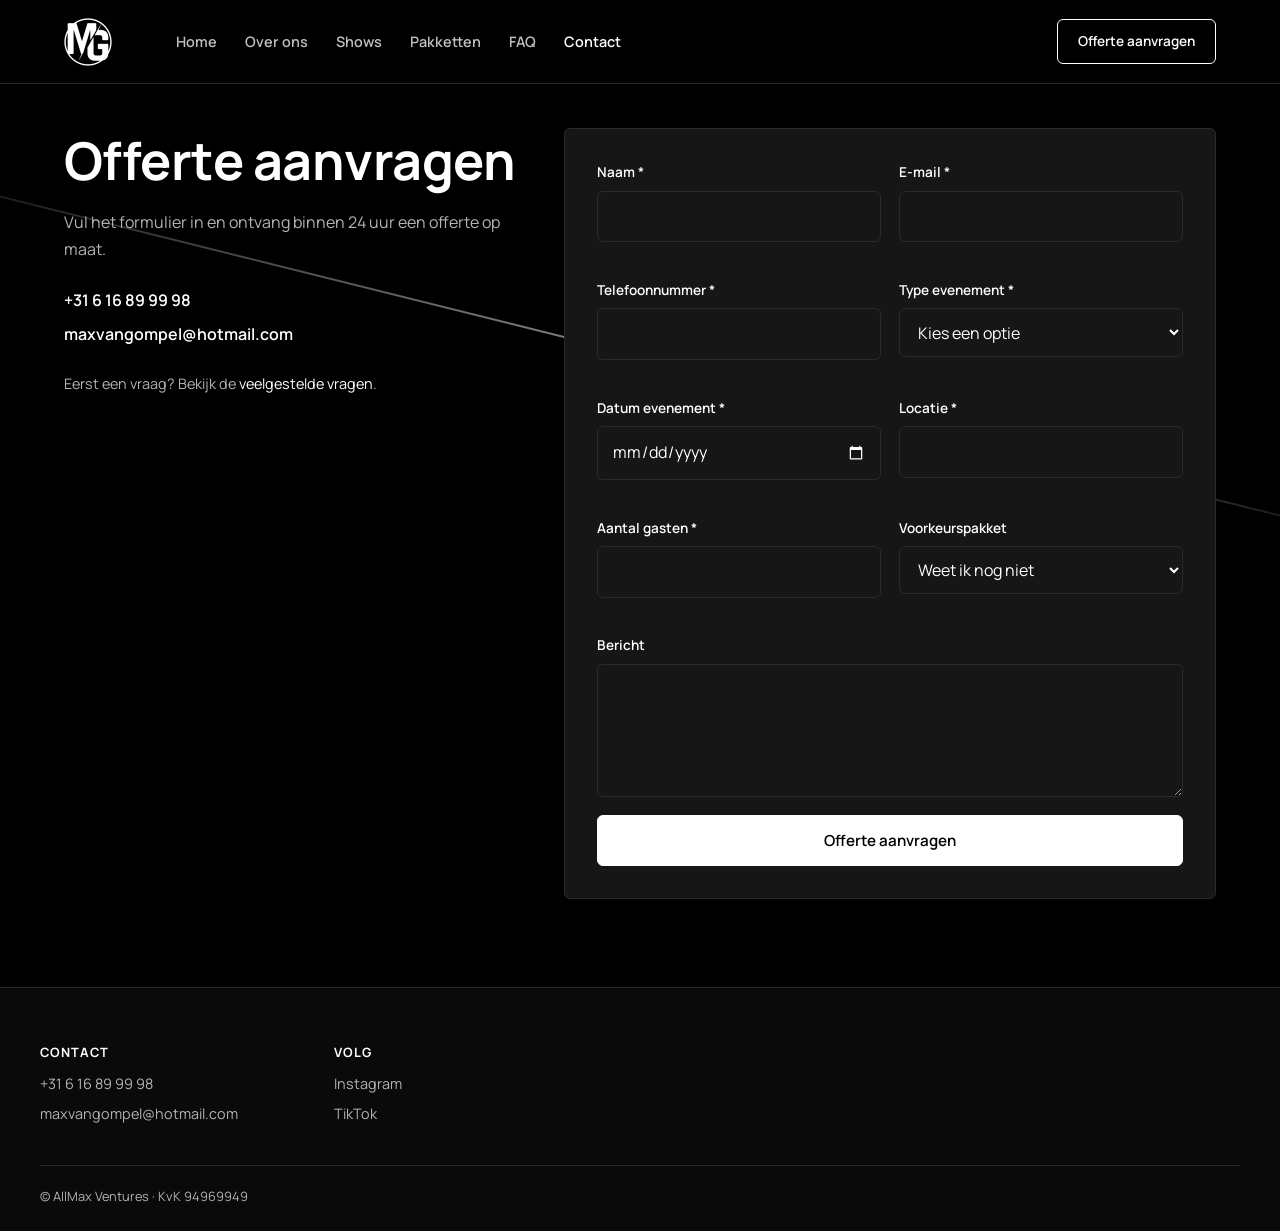
==== commit 28f114df: "Onderkant + foto" ====
--- a/contact.html
+++ b/contact.html
@@ -10,7 +10,7 @@
 <link href="https://fonts.googleapis.com/css2?family=Manrope:wght@400;600;700;800&display=swap" rel="stylesheet">
 <link rel="icon" type="image/png" href="images/favicon.png">
 <link rel="apple-touch-icon" href="images/apple-touch-icon.png">
-<link rel="stylesheet" href="style.css?v=11">
+<link rel="stylesheet" href="style.css?v=12">
 </head>
 <body class="subpage">
 
@@ -153,10 +153,10 @@
     </div>
   </div>
   <div class="footer-bottom">
-    <p>&copy; 2026 DJ Max &amp; Events &middot; KvK 94969949</p>
+    <p>&copy; AllMax Ventures &middot; KvK 94969949</p>
   </div>
 </footer>
 
-<script src="script.js?v=8" defer></script>
+<script src="script.js?v=9" defer></script>
 </body>
 </html>
--- a/style.css
+++ b/style.css
@@ -864,3 +864,20 @@
   .review-dots button.is-d2::before { transform: scale(0.75); }
   .review-dots button.is-d3::before { transform: scale(0.45); }
 }
+
+/* Achtergrondlaag achter het mobiele menu: tikken = sluiten */
+.nav-backdrop { display: none; }
+@media (max-width: 768px) {
+  .nav-backdrop {
+    display: block;
+    position: fixed;
+    inset: 0;
+    z-index: 150;
+    background: rgba(0, 0, 0, 0.55);
+    opacity: 0;
+    visibility: hidden;
+    transition: opacity 0.3s var(--ease), visibility 0.3s;
+    cursor: pointer;
+  }
+  .nav-backdrop.open { opacity: 1; visibility: visible; }
+}
